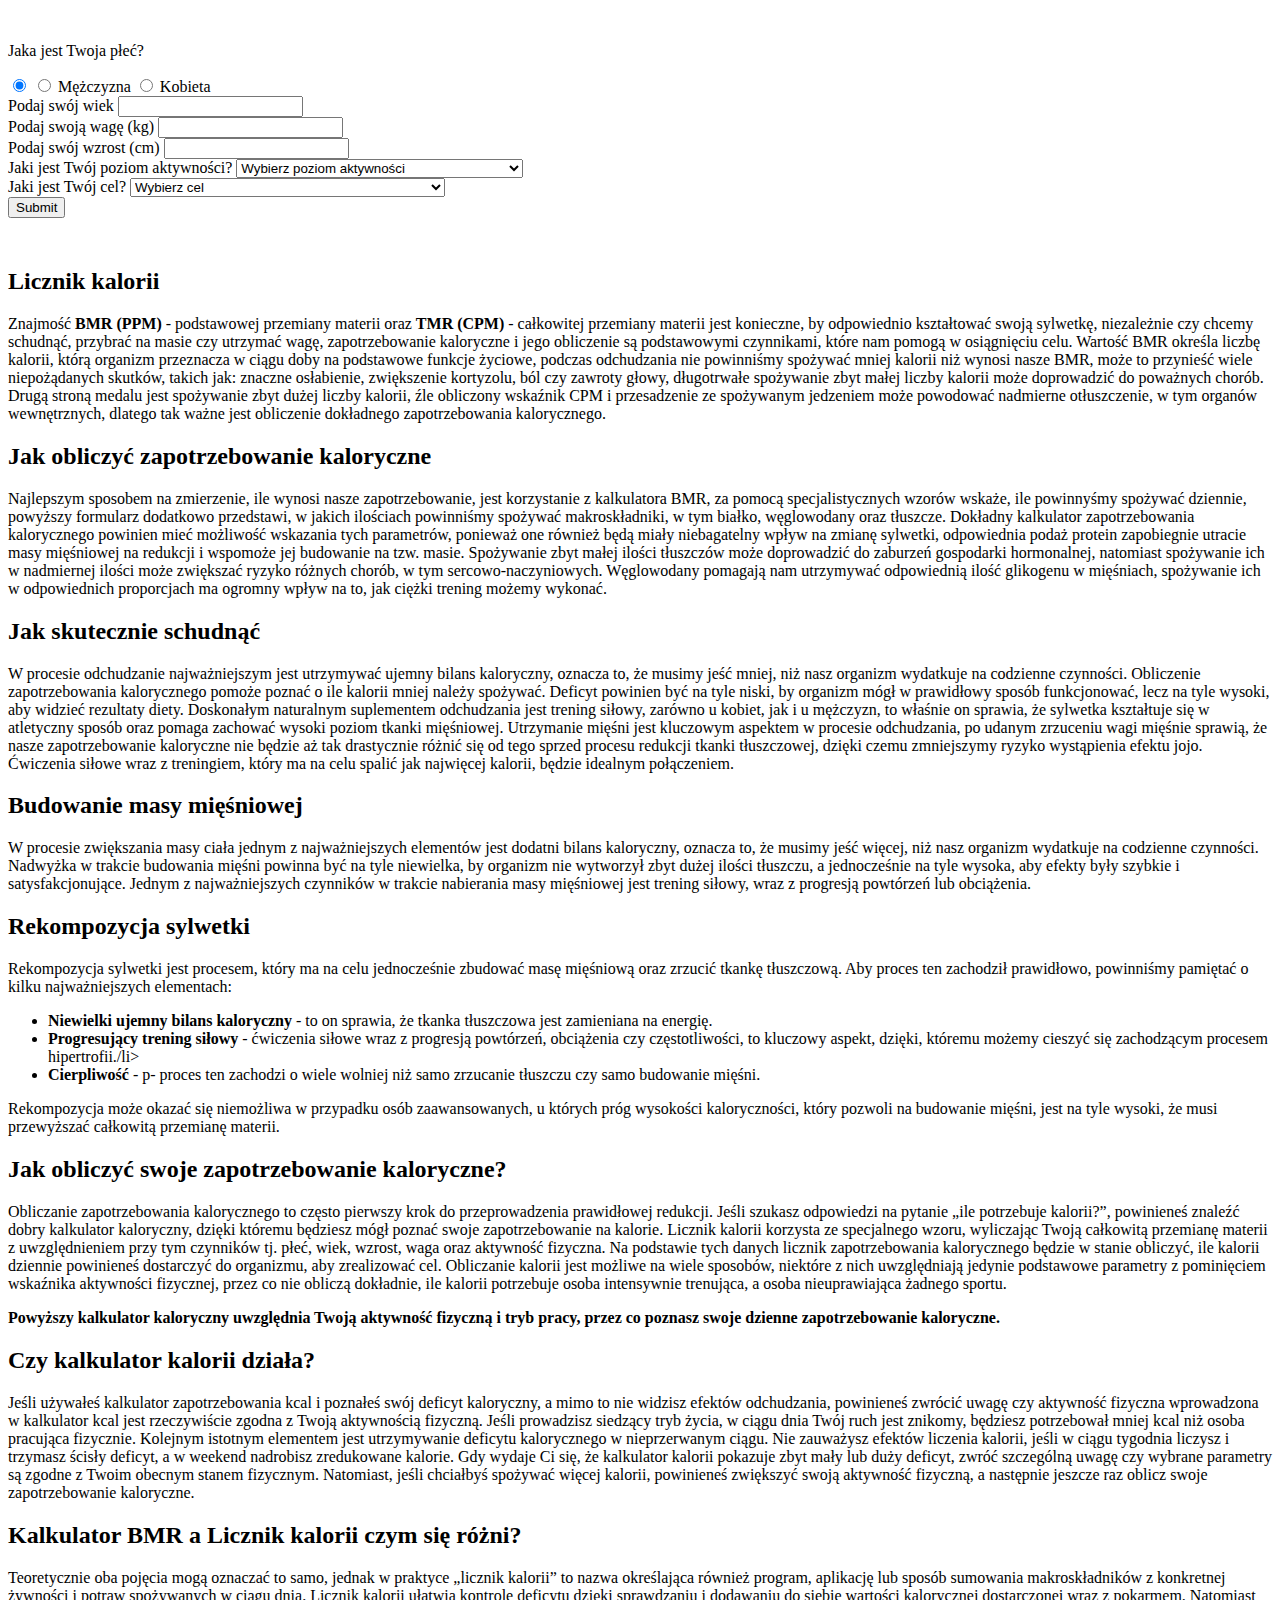
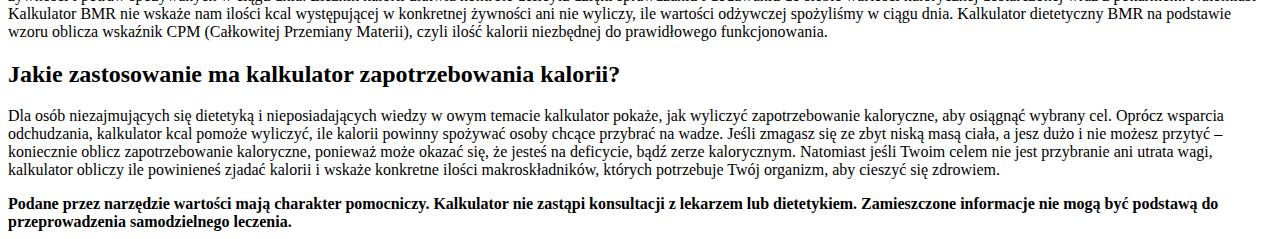
==== kalkulator kalorii/index.html @ b5839f9d "kkk" ====
<!DOCTYPE html>
<html lang="pl"><head><meta name='viewport' content='user-scalable=no, initial-scale = 1.0, maximum-scale = 1.0, width=device-width, viewport-fit=cover'/> <link rel="preload" crossorigin="anonymous" as="font" href="/gfx/standards/fontello.woff?v=2"><meta http-equiv="Content-Type" content="text/html; charset=utf-8"><meta http-equiv="X-UA-Compatible" content="IE=edge"><title>Kalkulator kalorii (kcal) - Licznik kalorii - Sprawdź jak obliczyć zapotrzebowanie kaloryczne  | Skl</title><meta name="description" content="Kalkulator kalorii - Wejdź i oblicz swoje dzienne zapotrzebowanie kaloryczne. Sprawdź ile jeść i jak zbilansować makroskładniki, aby osiągnąć swój cel."><link rel="shortcut icon" href="/gfx/pol/favicon.ico"><meta name="theme-color" content="#f04900"><meta name="msapplication-navbutton-color" content="#f04900"><meta name="apple-mobile-web-app-status-bar-style" content="#f04900"><link rel="preload stylesheet" as="style" href="/gfx/pol/style.css.gzip?r=1672543882"><script>var app_shop={urls:{prefix:'data="/gfx/'.replace('data="', '')+'pol/',graphql:'/graphql/v1/'},vars:{priceType:'gross',priceTypeVat:true,productDeliveryTimeAndAvailabilityWithBasket:false,geoipCountryCode:'PL',},txt:{priceTypeText:' brutto',},fn:{},fnrun:{},files:[],graphql:{}};const getCookieByName=(name)=>{const value=`; ${document.cookie}`;const parts = value.split(`; ${name}=`);if(parts.length === 2) return parts.pop().split(';').shift();return false;};if(getCookieByName('freeeshipping_clicked')){document.documentElement.classList.remove('--freeShipping');}if(getCookieByName('rabateCode_clicked')){document.documentElement.classList.remove('--rabateCode');}function hideClosedBars(){const closedBarsArray=JSON.parse(localStorage.getItem('closedBars'))||[];if(closedBarsArray.length){const styleElement=document.createElement('style');styleElement.textContent=`${closedBarsArray.map((el)=>`#${el}`).join(',')}{display:none !important;}`;document.head.appendChild(styleElement);}}hideClosedBars();</script><script src="/gfx/pol/shop.js.gzip?r=1672543882"></script><meta name="robots" content="INDEX,FOLLOW"><meta name="rating" content="general"><meta name="Author" content="Sport-Max.pl na bazie IdoSell (www.idosell.com/shop)."><link rel="stylesheet" type="text/css" href="/data/designs/639e2478906c43.05547888_107/gfx/pol/custom.css.gzip?r=1672593186">
<!-- Open Graph -->
<meta property="og:type" content="article"><meta property="og:url" content="https://sklep.sport-max.pl/Kalkulator-zapotrzebowania-kalorycznego-clinks-pol-750.html"><meta property="og:title" content="Kalkulator kalorii (kcal) - Licznik kalorii - Sprawdź jak obliczyć zapotrzebowanie kaloryczne  | Skl"><meta property="og:description" content="Kalkulator kalorii - Wejdź i oblicz swoje dzienne zapotrzebowanie kaloryczne. Sprawdź ile jeść i jak zbilansować makroskładniki, aby osiągnąć swój cel."><meta property="og:site_name" content="Sport-Max.pl"><meta property="og:locale" content="pl_PL"><script type="application/javascript" src="/ajax/js/webpush_subscription.js?v=1&r=4"></script><script type="application/javascript">WebPushHandler.publicKey = 'BF9/1scN3iWp6727cFOqbv1/MvisETdI+u6Jaa7moNl9ExK0HHdgjvmgHhuI/c5rPmKbmLWn+M1w8V0UeHfRa88=';WebPushHandler.version = '1';WebPushHandler.setPermissionValue();</script>
<!-- End Open Graph -->
<link rel="canonical" href="https://sklep.sport-max.pl/Kalkulator-zapotrzebowania-kalorycznego-clinks-pol-750.html" />

<link rel='alternate' hreflang='x-default' href='https://sklep.sport-max.pl' />                
                <!-- Global site tag (gtag.js) -->
                <script async src="https://www.googletagmanager.com/gtag/js?id=AW-810123757"></script>
                <script>
                    window.dataLayer = window.dataLayer || [];
                    function gtag(){dataLayer.push(arguments);}
                    gtag('js', new Date());
                    
                    gtag('config', 'AW-810123757');
gtag('config', 'G-K3J6VZWSXP');
gtag('config', 'UA-87762481-2', {"sample_rate":3});

                </script>
                <!-- Google Analytics (analytics.js) -->
<script>
    (function(i,s,o,g,r,a,m){i['GoogleAnalyticsObject']=r;i[r]=i[r]||function(){
    (i[r].q=i[r].q||[]).push(arguments)},i[r].l=1*new Date();a=s.createElement(o),
    m=s.getElementsByTagName(o)[0];a.async=1;a.src=g;m.parentNode.insertBefore(a,m)
    })(window,document,'script','https://www.google-analytics.com/analytics.js','ga');
</script><script>
ga('create', 'UA-84775024-1', 'sklep.sport-max.pl', '', {});
ga('require', 'ecommerce', 'ecommerce.js');
ga('require', 'displayfeatures');
ga('send', 'pageview');
ga('create', 'UA-87762481-2', 'sklep.sport-max.pl', 'iaiTracker', {"sampleRate":3});
ga('iaiTracker.require', 'ecommerce', 'ecommerce.js');
ga('iaiTracker.require', 'displayfeatures');
ga('iaiTracker.send', 'pageview');
</script>




<link rel="stylesheet" href="https://sport-max.pl/sport-max/html_css_js/css/kompendiumWiedzy.css">


</head><body>

<link rel="stylesheet" href="https://sklep.sport-max.pl/data/include/cms/script_lukasz/calc.css"/>
<div class='hook'>
&nbsp;
</div>
<div class="centerDiv">
<div>

    <div class='wrap-0'>
        <div class="calc-content">
            <form id='kalkulator' onsubmit="return false">
                <div class="calculator">

                    <p class='calculator-gender'>Jaka jest Twoja płeć?</p>
                    <div class="gender-form">
                        <input type="radio" id="dump" name="gender" checked value="noValue" />
                        <label for="female"></label>
                        <input type="radio" id="male" name="gender" class='regular-radio' value="male" />
                        <label class='gender-margin' for="male">Mężczyzna</label>
                        <input type="radio" class='regular-radio' id="female" name="gender" value="female" />
                        <label for="female">Kobieta</label>
                    </div>
                </div>
                <div class='kalkulator-grid'>
                    <div class='kalkulator-grid-flex'>
                        <label  class='text-label' for='age'>Podaj
                            swój
                            wiek</label>
                        <input type="number" id="age"
                            onkeypress="return event.charCode >= 48 && event.charCode <= 57" />
                    </div>
                    <div class='kalkulator-grid-flex'>
                        <label  class='text-label' for="weight">Podaj swoją wagę
                            (kg)</label>
                        <input type="number" id="weight"
                            onkeypress="return event.charCode >= 48 && event.charCode <= 57" />
                    </div>



                    <div class='kalkulator-grid-flex'>
                        <label  class='text-label' for='he'>Podaj swój wzrost (cm)</label>
                        <input type="number" id="he"
                            onkeypress="return event.charCode >= 48 && event.charCode <= 57" />
                    </div>


                </div>

                <div>
                    <label class='active-lvl' for="activeLvl">Jaki jest Twój poziom aktywności?

                    </label>

                    <select id="activeLvl">
                        <option style='display:none' disabled selected value="noValue">Wybierz poziom aktywności
                        </option>
                        <option value="1.2">Brak aktywności, praca siedząca</option>
                        <option value="1.35">Praca siedząca i 1-2 treningi w
                            tygodniu</option>
                        <option value="1.55">Praca siedząca i treningi 3-4 razy w
                            tygodniu</option>
                        <option value="1.55">Praca fizyczna i treningi 1-2 razy w
                            tygodniu</option>
                        <option value="1.75">Praca fizyczna i 3-4 treningi w
                            tygodniu</option>
                        <option value="2">Zawodowi sportowcy</option>
                    </select>
                </div>
                <div>
                    <label class='goal' for="goal">Jaki jest Twój cel?</label>

                    <select id="goal">
                        <option style='display:none' disabled selected value="noValue">Wybierz cel</option>
                        <option value="redo">Chcę schudnąć</option>
                        <option value="mass">Chcę nabrać masy</option>
                        <option value="stay">Chcę utrzymać wagę</option>
                        <option value="recompo">Rekompozycja (wzrost mięśni i spalanie tłuszczu)</option>
                    </select>
                </div>

                <div class='action--btns'>
                    <input id="sendInfo" type="submit" />
                </div>
        </div>
        </form> <!-- form -->
        <div style='margin-top: 50px;' class='calc-desc'>
            <h2>Licznik kalorii</h2>

            <p>Znajmość <b>BMR (PPM) </b>- podstawowej przemiany materii oraz <b>TMR (CPM) </b>- całkowitej przemiany materii jest konieczne, by odpowiednio kształtować swoją sylwetkę, niezależnie czy chcemy schudnąć, przybrać na masie czy utrzymać wagę, zapotrzebowanie kaloryczne i jego obliczenie są podstawowymi czynnikami, które nam pomogą w osiągnięciu celu. Wartość BMR określa liczbę kalorii, którą organizm przeznacza w ciągu doby na podstawowe funkcje życiowe, podczas odchudzania nie powinniśmy spożywać mniej kalorii niż wynosi nasze BMR, może to przynieść wiele niepożądanych skutków, takich jak: znaczne osłabienie, zwiększenie kortyzolu, ból czy zawroty głowy, długotrwałe spożywanie zbyt małej liczby kalorii może doprowadzić do poważnych chorób. Drugą stroną medalu jest spożywanie zbyt dużej liczby kalorii, źle obliczony wskaźnik CPM i przesadzenie ze spożywanym jedzeniem może powodować nadmierne otłuszczenie, w tym organów wewnętrznych, dlatego tak ważne jest obliczenie dokładnego zapotrzebowania kalorycznego.
</p>

            <h2>Jak obliczyć zapotrzebowanie kaloryczne</h2>

            <p>Najlepszym sposobem na zmierzenie, ile wynosi nasze zapotrzebowanie, jest korzystanie z kalkulatora BMR, za pomocą specjalistycznych wzorów wskaże, ile powinnyśmy spożywać dziennie, powyższy formularz dodatkowo przedstawi, w jakich ilościach powinniśmy spożywać makroskładniki, w tym białko, węglowodany oraz tłuszcze. Dokładny kalkulator zapotrzebowania kalorycznego powinien mieć możliwość wskazania tych parametrów, ponieważ one również będą miały niebagatelny wpływ na zmianę sylwetki, odpowiednia podaż protein zapobiegnie utracie masy mięśniowej na redukcji i wspomoże jej budowanie na tzw. masie. Spożywanie zbyt małej ilości tłuszczów może doprowadzić do zaburzeń gospodarki hormonalnej, natomiast spożywanie ich w nadmiernej ilości może zwiększać ryzyko różnych chorób, w tym sercowo-naczyniowych. Węglowodany pomagają nam utrzymywać odpowiednią ilość glikogenu w mięśniach, spożywanie ich w odpowiednich proporcjach ma ogromny wpływ na to, jak ciężki trening możemy wykonać.
</p>


            <h2>Jak skutecznie schudnąć</h2>

            <p>W procesie odchudzanie najważniejszym jest utrzymywać ujemny bilans kaloryczny, oznacza to, że musimy jeść mniej, niż nasz organizm wydatkuje na codzienne czynności. Obliczenie zapotrzebowania kalorycznego pomoże poznać o ile kalorii mniej należy spożywać. Deficyt powinien być na tyle niski, by organizm mógł w prawidłowy sposób funkcjonować, lecz na tyle wysoki, aby widzieć rezultaty diety. Doskonałym naturalnym suplementem odchudzania jest trening siłowy, zarówno u kobiet, jak i u mężczyzn, to właśnie on sprawia, że sylwetka kształtuje się w atletyczny sposób oraz pomaga zachować wysoki poziom tkanki mięśniowej. Utrzymanie mięśni jest kluczowym aspektem w procesie odchudzania, po udanym zrzuceniu wagi mięśnie sprawią, że nasze zapotrzebowanie kaloryczne nie będzie aż tak drastycznie różnić się od tego sprzed procesu redukcji tkanki tłuszczowej, dzięki czemu zmniejszymy ryzyko wystąpienia efektu jojo. Ćwiczenia siłowe wraz z treningiem, który ma na celu spalić jak najwięcej kalorii, będzie idealnym połączeniem.</p>
                
           
            <h2>Budowanie masy mięśniowej</h2>

            <p>W procesie zwiększania masy ciała jednym z najważniejszych elementów jest dodatni bilans kaloryczny, oznacza to, że musimy jeść więcej, niż nasz organizm wydatkuje na codzienne czynności. Nadwyżka w trakcie budowania mięśni powinna być na tyle niewielka, by organizm nie wytworzył zbyt dużej ilości tłuszczu, a jednocześnie na tyle wysoka, aby efekty były szybkie i satysfakcjonujące. Jednym z najważniejszych czynników w trakcie nabierania masy mięśniowej jest trening siłowy, wraz z progresją powtórzeń lub obciążenia.</p>
            

            <h2>Rekompozycja sylwetki</h2>

            <p>Rekompozycja sylwetki jest procesem, który ma na celu jednocześnie zbudować masę mięśniową oraz zrzucić tkankę tłuszczową. Aby proces ten zachodził prawidłowo, powinniśmy pamiętać o kilku najważniejszych elementach:</p>

            <ul>
                <li><strong>Niewielki ujemny bilans kaloryczny</strong> - to on sprawia, że tkanka tłuszczowa jest zamieniana na energię.</li>
                <li><strong>Progresujący trening siłowy</strong> - ćwiczenia siłowe wraz z progresją powtórzeń, obciążenia czy częstotliwości, to kluczowy aspekt, dzięki, któremu możemy cieszyć się zachodzącym procesem hipertrofii./li>
                <li><strong>Cierpliwość</strong> - p- proces ten zachodzi o wiele wolniej niż samo zrzucanie tłuszczu czy samo budowanie mięśni.
</li>
            </ul>

            <p>Rekompozycja może okazać się niemożliwa w przypadku osób zaawansowanych, u których próg wysokości kaloryczności, który pozwoli na budowanie mięśni, jest na tyle wysoki, że musi przewyższać całkowitą przemianę materii.</p>

<h2>Jak obliczyć swoje zapotrzebowanie kaloryczne?
</h2>
<p>Obliczanie zapotrzebowania kalorycznego to często pierwszy krok do przeprowadzenia prawidłowej redukcji. Jeśli szukasz odpowiedzi na pytanie „ile potrzebuje kalorii?”, powinieneś znaleźć dobry kalkulator kaloryczny, dzięki któremu będziesz mógł poznać swoje zapotrzebowanie na kalorie. Licznik kalorii korzysta ze specjalnego wzoru, wyliczając Twoją całkowitą przemianę materii z uwzględnieniem przy tym czynników tj. płeć, wiek, wzrost, waga oraz aktywność fizyczna. Na podstawie tych danych licznik zapotrzebowania kalorycznego będzie w stanie obliczyć, ile kalorii dziennie powinieneś dostarczyć do organizmu, aby zrealizować cel. Obliczanie kalorii jest możliwe na wiele sposobów, niektóre z nich uwzględniają jedynie podstawowe parametry z pominięciem wskaźnika aktywności fizycznej, przez co nie obliczą dokładnie, ile kalorii potrzebuje osoba intensywnie trenująca, a osoba nieuprawiająca żadnego sportu.
</p>
<strong>Powyższy kalkulator kaloryczny uwzględnia Twoją aktywność fizyczną i tryb pracy, przez co poznasz swoje dzienne zapotrzebowanie kaloryczne.

</strong>

<h2>Czy kalkulator kalorii działa?</h2>
<p>Jeśli używałeś kalkulator zapotrzebowania kcal i poznałeś swój deficyt kaloryczny, a mimo to nie widzisz efektów odchudzania, powinieneś zwrócić uwagę czy aktywność fizyczna wprowadzona w kalkulator kcal jest rzeczywiście zgodna z Twoją aktywnością fizyczną. Jeśli prowadzisz siedzący tryb życia, w ciągu dnia Twój ruch jest znikomy, będziesz potrzebował mniej kcal niż osoba pracująca fizycznie. Kolejnym istotnym elementem jest utrzymywanie deficytu kalorycznego w nieprzerwanym ciągu. Nie zauważysz efektów liczenia kalorii, jeśli w ciągu tygodnia liczysz i trzymasz ścisły deficyt, a w weekend nadrobisz zredukowane kalorie. Gdy wydaje Ci się, że kalkulator kalorii pokazuje zbyt mały lub duży deficyt, zwróć szczególną uwagę czy wybrane parametry są zgodne z Twoim obecnym stanem fizycznym. Natomiast, jeśli chciałbyś spożywać więcej kalorii, powinieneś zwiększyć swoją aktywność fizyczną, a następnie jeszcze raz oblicz swoje zapotrzebowanie kaloryczne.
</p>
<h2>Kalkulator BMR a Licznik kalorii czym się różni?</h2>
<p>Teoretycznie oba pojęcia mogą oznaczać to samo, jednak w praktyce „licznik kalorii” to nazwa określająca również program, aplikację lub sposób sumowania makroskładników z konkretnej żywności i potraw spożywanych w ciągu dnia. Licznik kalorii ułatwia kontrole deficytu dzięki sprawdzaniu i dodawaniu do siebie wartości kalorycznej dostarczonej wraz z pokarmem. Natomiast Kalkulator BMR nie wskaże nam ilości kcal występującej w konkretnej żywności ani nie wyliczy, ile wartości odżywczej spożyliśmy w ciągu dnia. Kalkulator dietetyczny BMR na podstawie wzoru oblicza wskaźnik CPM (Całkowitej Przemiany Materii), czyli ilość kalorii niezbędnej do prawidłowego funkcjonowania.
</p>
<h2>Jakie zastosowanie ma kalkulator zapotrzebowania kalorii?</h2>
<p>Dla osób niezajmujących się dietetyką i nieposiadających wiedzy w owym temacie kalkulator pokaże, jak wyliczyć zapotrzebowanie kaloryczne, aby osiągnąć wybrany cel. Oprócz wsparcia odchudzania, kalkulator kcal pomoże wyliczyć, ile kalorii powinny spożywać osoby chcące przybrać na wadze. Jeśli zmagasz się ze zbyt niską masą ciała, a jesz dużo i nie możesz przytyć – koniecznie oblicz zapotrzebowanie kaloryczne, ponieważ może okazać się, że jesteś na deficycie, bądź zerze kalorycznym. Natomiast jeśli Twoim celem nie jest przybranie ani utrata wagi, kalkulator obliczy ile powinieneś zjadać kalorii i wskaże konkretne ilości makroskładników, których potrzebuje Twój organizm, aby cieszyć się zdrowiem.</p>
<strong>Podane przez narzędzie wartości mają charakter pomocniczy. Kalkulator nie zastąpi konsultacji z lekarzem lub dietetykiem. Zamieszczone informacje nie mogą być podstawą do przeprowadzenia samodzielnego leczenia.</strong>
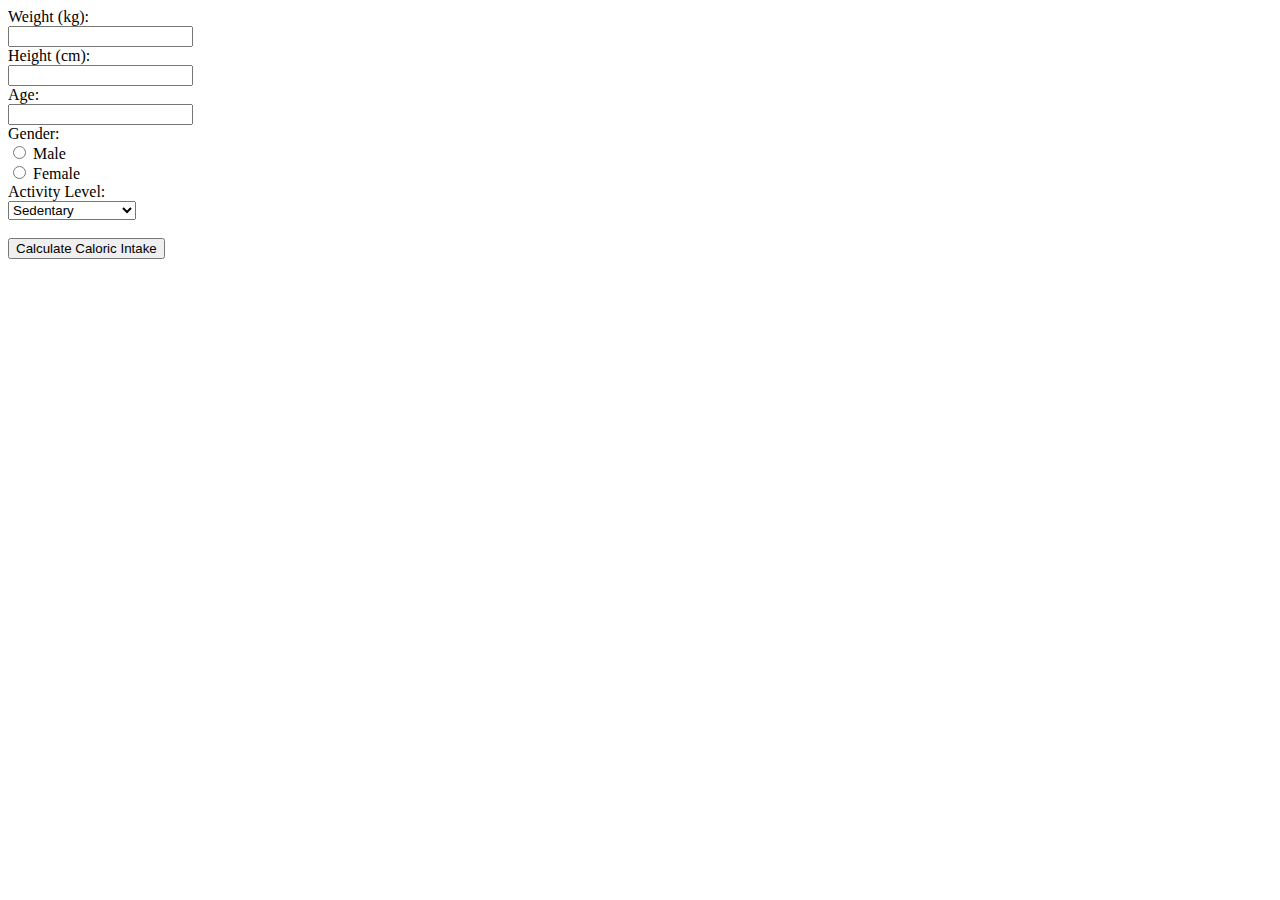
==== commit a227ec11: "zwraca" ====
--- a/kalkulator kalorii/index.html
+++ b/kalkulator kalorii/index.html
@@ -1,182 +1,35 @@
 <!DOCTYPE html>
-<html lang="pl"><head><meta name='viewport' content='user-scalable=no, initial-scale = 1.0, maximum-scale = 1.0, width=device-width, viewport-fit=cover'/> <link rel="preload" crossorigin="anonymous" as="font" href="/gfx/standards/fontello.woff?v=2"><meta http-equiv="Content-Type" content="text/html; charset=utf-8"><meta http-equiv="X-UA-Compatible" content="IE=edge"><title>Kalkulator kalorii (kcal) - Licznik kalorii - Sprawdź jak obliczyć zapotrzebowanie kaloryczne  | Skl</title><meta name="description" content="Kalkulator kalorii - Wejdź i oblicz swoje dzienne zapotrzebowanie kaloryczne. Sprawdź ile jeść i jak zbilansować makroskładniki, aby osiągnąć swój cel."><link rel="shortcut icon" href="/gfx/pol/favicon.ico"><meta name="theme-color" content="#f04900"><meta name="msapplication-navbutton-color" content="#f04900"><meta name="apple-mobile-web-app-status-bar-style" content="#f04900"><link rel="preload stylesheet" as="style" href="/gfx/pol/style.css.gzip?r=1672543882"><script>var app_shop={urls:{prefix:'data="/gfx/'.replace('data="', '')+'pol/',graphql:'/graphql/v1/'},vars:{priceType:'gross',priceTypeVat:true,productDeliveryTimeAndAvailabilityWithBasket:false,geoipCountryCode:'PL',},txt:{priceTypeText:' brutto',},fn:{},fnrun:{},files:[],graphql:{}};const getCookieByName=(name)=>{const value=`; ${document.cookie}`;const parts = value.split(`; ${name}=`);if(parts.length === 2) return parts.pop().split(';').shift();return false;};if(getCookieByName('freeeshipping_clicked')){document.documentElement.classList.remove('--freeShipping');}if(getCookieByName('rabateCode_clicked')){document.documentElement.classList.remove('--rabateCode');}function hideClosedBars(){const closedBarsArray=JSON.parse(localStorage.getItem('closedBars'))||[];if(closedBarsArray.length){const styleElement=document.createElement('style');styleElement.textContent=`${closedBarsArray.map((el)=>`#${el}`).join(',')}{display:none !important;}`;document.head.appendChild(styleElement);}}hideClosedBars();</script><script src="/gfx/pol/shop.js.gzip?r=1672543882"></script><meta name="robots" content="INDEX,FOLLOW"><meta name="rating" content="general"><meta name="Author" content="Sport-Max.pl na bazie IdoSell (www.idosell.com/shop)."><link rel="stylesheet" type="text/css" href="/data/designs/639e2478906c43.05547888_107/gfx/pol/custom.css.gzip?r=1672593186">
-<!-- Open Graph -->
-<meta property="og:type" content="article"><meta property="og:url" content="https://sklep.sport-max.pl/Kalkulator-zapotrzebowania-kalorycznego-clinks-pol-750.html"><meta property="og:title" content="Kalkulator kalorii (kcal) - Licznik kalorii - Sprawdź jak obliczyć zapotrzebowanie kaloryczne  | Skl"><meta property="og:description" content="Kalkulator kalorii - Wejdź i oblicz swoje dzienne zapotrzebowanie kaloryczne. Sprawdź ile jeść i jak zbilansować makroskładniki, aby osiągnąć swój cel."><meta property="og:site_name" content="Sport-Max.pl"><meta property="og:locale" content="pl_PL"><script type="application/javascript" src="/ajax/js/webpush_subscription.js?v=1&r=4"></script><script type="application/javascript">WebPushHandler.publicKey = 'BF9/1scN3iWp6727cFOqbv1/MvisETdI+u6Jaa7moNl9ExK0HHdgjvmgHhuI/c5rPmKbmLWn+M1w8V0UeHfRa88=';WebPushHandler.version = '1';WebPushHandler.setPermissionValue();</script>
-<!-- End Open Graph -->
-<link rel="canonical" href="https://sklep.sport-max.pl/Kalkulator-zapotrzebowania-kalorycznego-clinks-pol-750.html" />
-
-<link rel='alternate' hreflang='x-default' href='https://sklep.sport-max.pl' />                
-                <!-- Global site tag (gtag.js) -->
-                <script async src="https://www.googletagmanager.com/gtag/js?id=AW-810123757"></script>
-                <script>
-                    window.dataLayer = window.dataLayer || [];
-                    function gtag(){dataLayer.push(arguments);}
-                    gtag('js', new Date());
-                    
-                    gtag('config', 'AW-810123757');
-gtag('config', 'G-K3J6VZWSXP');
-gtag('config', 'UA-87762481-2', {"sample_rate":3});
-
-                </script>
-                <!-- Google Analytics (analytics.js) -->
-<script>
-    (function(i,s,o,g,r,a,m){i['GoogleAnalyticsObject']=r;i[r]=i[r]||function(){
-    (i[r].q=i[r].q||[]).push(arguments)},i[r].l=1*new Date();a=s.createElement(o),
-    m=s.getElementsByTagName(o)[0];a.async=1;a.src=g;m.parentNode.insertBefore(a,m)
-    })(window,document,'script','https://www.google-analytics.com/analytics.js','ga');
-</script><script>
-ga('create', 'UA-84775024-1', 'sklep.sport-max.pl', '', {});
-ga('require', 'ecommerce', 'ecommerce.js');
-ga('require', 'displayfeatures');
-ga('send', 'pageview');
-ga('create', 'UA-87762481-2', 'sklep.sport-max.pl', 'iaiTracker', {"sampleRate":3});
-ga('iaiTracker.require', 'ecommerce', 'ecommerce.js');
-ga('iaiTracker.require', 'displayfeatures');
-ga('iaiTracker.send', 'pageview');
-</script>
-
-
-
-
-<link rel="stylesheet" href="https://sport-max.pl/sport-max/html_css_js/css/kompendiumWiedzy.css">
-
-
-</head><body>
-
-<link rel="stylesheet" href="https://sklep.sport-max.pl/data/include/cms/script_lukasz/calc.css"/>
-<div class='hook'>
-&nbsp;
-</div>
-<div class="centerDiv">
-<div>
-
-    <div class='wrap-0'>
-        <div class="calc-content">
-            <form id='kalkulator' onsubmit="return false">
-                <div class="calculator">
-
-                    <p class='calculator-gender'>Jaka jest Twoja płeć?</p>
-                    <div class="gender-form">
-                        <input type="radio" id="dump" name="gender" checked value="noValue" />
-                        <label for="female"></label>
-                        <input type="radio" id="male" name="gender" class='regular-radio' value="male" />
-                        <label class='gender-margin' for="male">Mężczyzna</label>
-                        <input type="radio" class='regular-radio' id="female" name="gender" value="female" />
-                        <label for="female">Kobieta</label>
-                    </div>
-                </div>
-                <div class='kalkulator-grid'>
-                    <div class='kalkulator-grid-flex'>
-                        <label  class='text-label' for='age'>Podaj
-                            swój
-                            wiek</label>
-                        <input type="number" id="age"
-                            onkeypress="return event.charCode >= 48 && event.charCode <= 57" />
-                    </div>
-                    <div class='kalkulator-grid-flex'>
-                        <label  class='text-label' for="weight">Podaj swoją wagę
-                            (kg)</label>
-                        <input type="number" id="weight"
-                            onkeypress="return event.charCode >= 48 && event.charCode <= 57" />
-                    </div>
-
-
-
-                    <div class='kalkulator-grid-flex'>
-                        <label  class='text-label' for='he'>Podaj swój wzrost (cm)</label>
-                        <input type="number" id="he"
-                            onkeypress="return event.charCode >= 48 && event.charCode <= 57" />
-                    </div>
-
-
-                </div>
-
-                <div>
-                    <label class='active-lvl' for="activeLvl">Jaki jest Twój poziom aktywności?
-
-                    </label>
-
-                    <select id="activeLvl">
-                        <option style='display:none' disabled selected value="noValue">Wybierz poziom aktywności
-                        </option>
-                        <option value="1.2">Brak aktywności, praca siedząca</option>
-                        <option value="1.35">Praca siedząca i 1-2 treningi w
-                            tygodniu</option>
-                        <option value="1.55">Praca siedząca i treningi 3-4 razy w
-                            tygodniu</option>
-                        <option value="1.55">Praca fizyczna i treningi 1-2 razy w
-                            tygodniu</option>
-                        <option value="1.75">Praca fizyczna i 3-4 treningi w
-                            tygodniu</option>
-                        <option value="2">Zawodowi sportowcy</option>
-                    </select>
-                </div>
-                <div>
-                    <label class='goal' for="goal">Jaki jest Twój cel?</label>
-
-                    <select id="goal">
-                        <option style='display:none' disabled selected value="noValue">Wybierz cel</option>
-                        <option value="redo">Chcę schudnąć</option>
-                        <option value="mass">Chcę nabrać masy</option>
-                        <option value="stay">Chcę utrzymać wagę</option>
-                        <option value="recompo">Rekompozycja (wzrost mięśni i spalanie tłuszczu)</option>
-                    </select>
-                </div>
-
-                <div class='action--btns'>
-                    <input id="sendInfo" type="submit" />
-                </div>
-        </div>
-        </form> <!-- form -->
-        <div style='margin-top: 50px;' class='calc-desc'>
-            <h2>Licznik kalorii</h2>
-
-            <p>Znajmość <b>BMR (PPM) </b>- podstawowej przemiany materii oraz <b>TMR (CPM) </b>- całkowitej przemiany materii jest konieczne, by odpowiednio kształtować swoją sylwetkę, niezależnie czy chcemy schudnąć, przybrać na masie czy utrzymać wagę, zapotrzebowanie kaloryczne i jego obliczenie są podstawowymi czynnikami, które nam pomogą w osiągnięciu celu. Wartość BMR określa liczbę kalorii, którą organizm przeznacza w ciągu doby na podstawowe funkcje życiowe, podczas odchudzania nie powinniśmy spożywać mniej kalorii niż wynosi nasze BMR, może to przynieść wiele niepożądanych skutków, takich jak: znaczne osłabienie, zwiększenie kortyzolu, ból czy zawroty głowy, długotrwałe spożywanie zbyt małej liczby kalorii może doprowadzić do poważnych chorób. Drugą stroną medalu jest spożywanie zbyt dużej liczby kalorii, źle obliczony wskaźnik CPM i przesadzenie ze spożywanym jedzeniem może powodować nadmierne otłuszczenie, w tym organów wewnętrznych, dlatego tak ważne jest obliczenie dokładnego zapotrzebowania kalorycznego.
-</p>
-
-            <h2>Jak obliczyć zapotrzebowanie kaloryczne</h2>
-
-            <p>Najlepszym sposobem na zmierzenie, ile wynosi nasze zapotrzebowanie, jest korzystanie z kalkulatora BMR, za pomocą specjalistycznych wzorów wskaże, ile powinnyśmy spożywać dziennie, powyższy formularz dodatkowo przedstawi, w jakich ilościach powinniśmy spożywać makroskładniki, w tym białko, węglowodany oraz tłuszcze. Dokładny kalkulator zapotrzebowania kalorycznego powinien mieć możliwość wskazania tych parametrów, ponieważ one również będą miały niebagatelny wpływ na zmianę sylwetki, odpowiednia podaż protein zapobiegnie utracie masy mięśniowej na redukcji i wspomoże jej budowanie na tzw. masie. Spożywanie zbyt małej ilości tłuszczów może doprowadzić do zaburzeń gospodarki hormonalnej, natomiast spożywanie ich w nadmiernej ilości może zwiększać ryzyko różnych chorób, w tym sercowo-naczyniowych. Węglowodany pomagają nam utrzymywać odpowiednią ilość glikogenu w mięśniach, spożywanie ich w odpowiednich proporcjach ma ogromny wpływ na to, jak ciężki trening możemy wykonać.
-</p>
-
-
-            <h2>Jak skutecznie schudnąć</h2>
-
-            <p>W procesie odchudzanie najważniejszym jest utrzymywać ujemny bilans kaloryczny, oznacza to, że musimy jeść mniej, niż nasz organizm wydatkuje na codzienne czynności. Obliczenie zapotrzebowania kalorycznego pomoże poznać o ile kalorii mniej należy spożywać. Deficyt powinien być na tyle niski, by organizm mógł w prawidłowy sposób funkcjonować, lecz na tyle wysoki, aby widzieć rezultaty diety. Doskonałym naturalnym suplementem odchudzania jest trening siłowy, zarówno u kobiet, jak i u mężczyzn, to właśnie on sprawia, że sylwetka kształtuje się w atletyczny sposób oraz pomaga zachować wysoki poziom tkanki mięśniowej. Utrzymanie mięśni jest kluczowym aspektem w procesie odchudzania, po udanym zrzuceniu wagi mięśnie sprawią, że nasze zapotrzebowanie kaloryczne nie będzie aż tak drastycznie różnić się od tego sprzed procesu redukcji tkanki tłuszczowej, dzięki czemu zmniejszymy ryzyko wystąpienia efektu jojo. Ćwiczenia siłowe wraz z treningiem, który ma na celu spalić jak najwięcej kalorii, będzie idealnym połączeniem.</p>
-                
-           
-            <h2>Budowanie masy mięśniowej</h2>
-
-            <p>W procesie zwiększania masy ciała jednym z najważniejszych elementów jest dodatni bilans kaloryczny, oznacza to, że musimy jeść więcej, niż nasz organizm wydatkuje na codzienne czynności. Nadwyżka w trakcie budowania mięśni powinna być na tyle niewielka, by organizm nie wytworzył zbyt dużej ilości tłuszczu, a jednocześnie na tyle wysoka, aby efekty były szybkie i satysfakcjonujące. Jednym z najważniejszych czynników w trakcie nabierania masy mięśniowej jest trening siłowy, wraz z progresją powtórzeń lub obciążenia.</p>
-            
-
-            <h2>Rekompozycja sylwetki</h2>
-
-            <p>Rekompozycja sylwetki jest procesem, który ma na celu jednocześnie zbudować masę mięśniową oraz zrzucić tkankę tłuszczową. Aby proces ten zachodził prawidłowo, powinniśmy pamiętać o kilku najważniejszych elementach:</p>
-
-            <ul>
-                <li><strong>Niewielki ujemny bilans kaloryczny</strong> - to on sprawia, że tkanka tłuszczowa jest zamieniana na energię.</li>
-                <li><strong>Progresujący trening siłowy</strong> - ćwiczenia siłowe wraz z progresją powtórzeń, obciążenia czy częstotliwości, to kluczowy aspekt, dzięki, któremu możemy cieszyć się zachodzącym procesem hipertrofii./li>
-                <li><strong>Cierpliwość</strong> - p- proces ten zachodzi o wiele wolniej niż samo zrzucanie tłuszczu czy samo budowanie mięśni.
-</li>
-            </ul>
-
-            <p>Rekompozycja może okazać się niemożliwa w przypadku osób zaawansowanych, u których próg wysokości kaloryczności, który pozwoli na budowanie mięśni, jest na tyle wysoki, że musi przewyższać całkowitą przemianę materii.</p>
-
-<h2>Jak obliczyć swoje zapotrzebowanie kaloryczne?
-</h2>
-<p>Obliczanie zapotrzebowania kalorycznego to często pierwszy krok do przeprowadzenia prawidłowej redukcji. Jeśli szukasz odpowiedzi na pytanie „ile potrzebuje kalorii?”, powinieneś znaleźć dobry kalkulator kaloryczny, dzięki któremu będziesz mógł poznać swoje zapotrzebowanie na kalorie. Licznik kalorii korzysta ze specjalnego wzoru, wyliczając Twoją całkowitą przemianę materii z uwzględnieniem przy tym czynników tj. płeć, wiek, wzrost, waga oraz aktywność fizyczna. Na podstawie tych danych licznik zapotrzebowania kalorycznego będzie w stanie obliczyć, ile kalorii dziennie powinieneś dostarczyć do organizmu, aby zrealizować cel. Obliczanie kalorii jest możliwe na wiele sposobów, niektóre z nich uwzględniają jedynie podstawowe parametry z pominięciem wskaźnika aktywności fizycznej, przez co nie obliczą dokładnie, ile kalorii potrzebuje osoba intensywnie trenująca, a osoba nieuprawiająca żadnego sportu.
-</p>
-<strong>Powyższy kalkulator kaloryczny uwzględnia Twoją aktywność fizyczną i tryb pracy, przez co poznasz swoje dzienne zapotrzebowanie kaloryczne.
-
-</strong>
-
-<h2>Czy kalkulator kalorii działa?</h2>
-<p>Jeśli używałeś kalkulator zapotrzebowania kcal i poznałeś swój deficyt kaloryczny, a mimo to nie widzisz efektów odchudzania, powinieneś zwrócić uwagę czy aktywność fizyczna wprowadzona w kalkulator kcal jest rzeczywiście zgodna z Twoją aktywnością fizyczną. Jeśli prowadzisz siedzący tryb życia, w ciągu dnia Twój ruch jest znikomy, będziesz potrzebował mniej kcal niż osoba pracująca fizycznie. Kolejnym istotnym elementem jest utrzymywanie deficytu kalorycznego w nieprzerwanym ciągu. Nie zauważysz efektów liczenia kalorii, jeśli w ciągu tygodnia liczysz i trzymasz ścisły deficyt, a w weekend nadrobisz zredukowane kalorie. Gdy wydaje Ci się, że kalkulator kalorii pokazuje zbyt mały lub duży deficyt, zwróć szczególną uwagę czy wybrane parametry są zgodne z Twoim obecnym stanem fizycznym. Natomiast, jeśli chciałbyś spożywać więcej kalorii, powinieneś zwiększyć swoją aktywność fizyczną, a następnie jeszcze raz oblicz swoje zapotrzebowanie kaloryczne.
-</p>
-<h2>Kalkulator BMR a Licznik kalorii czym się różni?</h2>
-<p>Teoretycznie oba pojęcia mogą oznaczać to samo, jednak w praktyce „licznik kalorii” to nazwa określająca również program, aplikację lub sposób sumowania makroskładników z konkretnej żywności i potraw spożywanych w ciągu dnia. Licznik kalorii ułatwia kontrole deficytu dzięki sprawdzaniu i dodawaniu do siebie wartości kalorycznej dostarczonej wraz z pokarmem. Natomiast Kalkulator BMR nie wskaże nam ilości kcal występującej w konkretnej żywności ani nie wyliczy, ile wartości odżywczej spożyliśmy w ciągu dnia. Kalkulator dietetyczny BMR na podstawie wzoru oblicza wskaźnik CPM (Całkowitej Przemiany Materii), czyli ilość kalorii niezbędnej do prawidłowego funkcjonowania.
-</p>
-<h2>Jakie zastosowanie ma kalkulator zapotrzebowania kalorii?</h2>
-<p>Dla osób niezajmujących się dietetyką i nieposiadających wiedzy w owym temacie kalkulator pokaże, jak wyliczyć zapotrzebowanie kaloryczne, aby osiągnąć wybrany cel. Oprócz wsparcia odchudzania, kalkulator kcal pomoże wyliczyć, ile kalorii powinny spożywać osoby chcące przybrać na wadze. Jeśli zmagasz się ze zbyt niską masą ciała, a jesz dużo i nie możesz przytyć – koniecznie oblicz zapotrzebowanie kaloryczne, ponieważ może okazać się, że jesteś na deficycie, bądź zerze kalorycznym. Natomiast jeśli Twoim celem nie jest przybranie ani utrata wagi, kalkulator obliczy ile powinieneś zjadać kalorii i wskaże konkretne ilości makroskładników, których potrzebuje Twój organizm, aby cieszyć się zdrowiem.</p>
-<strong>Podane przez narzędzie wartości mają charakter pomocniczy. Kalkulator nie zastąpi konsultacji z lekarzem lub dietetykiem. Zamieszczone informacje nie mogą być podstawą do przeprowadzenia samodzielnego leczenia.</strong>
+<html>
+  <head>
+    <title>Caloric Intake Calculator</title>
+    <link rel="Stylesheet" type="text/css" href="style.css">
+  </head>
+  <body>
+    <form>
+      <label for="weight">Weight (kg):</label><br>
+      <input type="text" id="weight"><br>
+      <label for="height">Height (cm):</label><br>
+      <input type="text" id="height"><br>
+      <label for="age">Age:</label><br>
+      <input type="text" id="age"><br>
+      <label for="gender">Gender:</label><br>
+      <input type="radio" id="male" name="gender" value="male">
+      <label for="male">Male</label><br>
+      <input type="radio" id="female" name="gender" value="female">
+      <label for="female">Female</label><br>
+      <label for="activity-level">Activity Level:</label><br>
+      <select id="activity-level">
+        <option value="sedentary">Sedentary</option>
+        <option value="lightly active">Lightly Active</option>
+        <option value="moderately active">Moderately Active</option>
+        <option value="very active">Very Active</option>
+        <option value="extra active">Extra Active</option>
+      </select>
+      <br><br>
+      <button type="button" id="button">Calculate Caloric Intake</button>
+    </form> 
+    <br>
+    <div id="result"></div>
+    <script type="text/javascript" src="script.js"></script>
+      </body>
+      </html>
--- a/kalkulator kalorii/style.css
+++ b/kalkulator kalorii/style.css
@@ -0,0 +1,3 @@
+#result {
+    color: red;
+}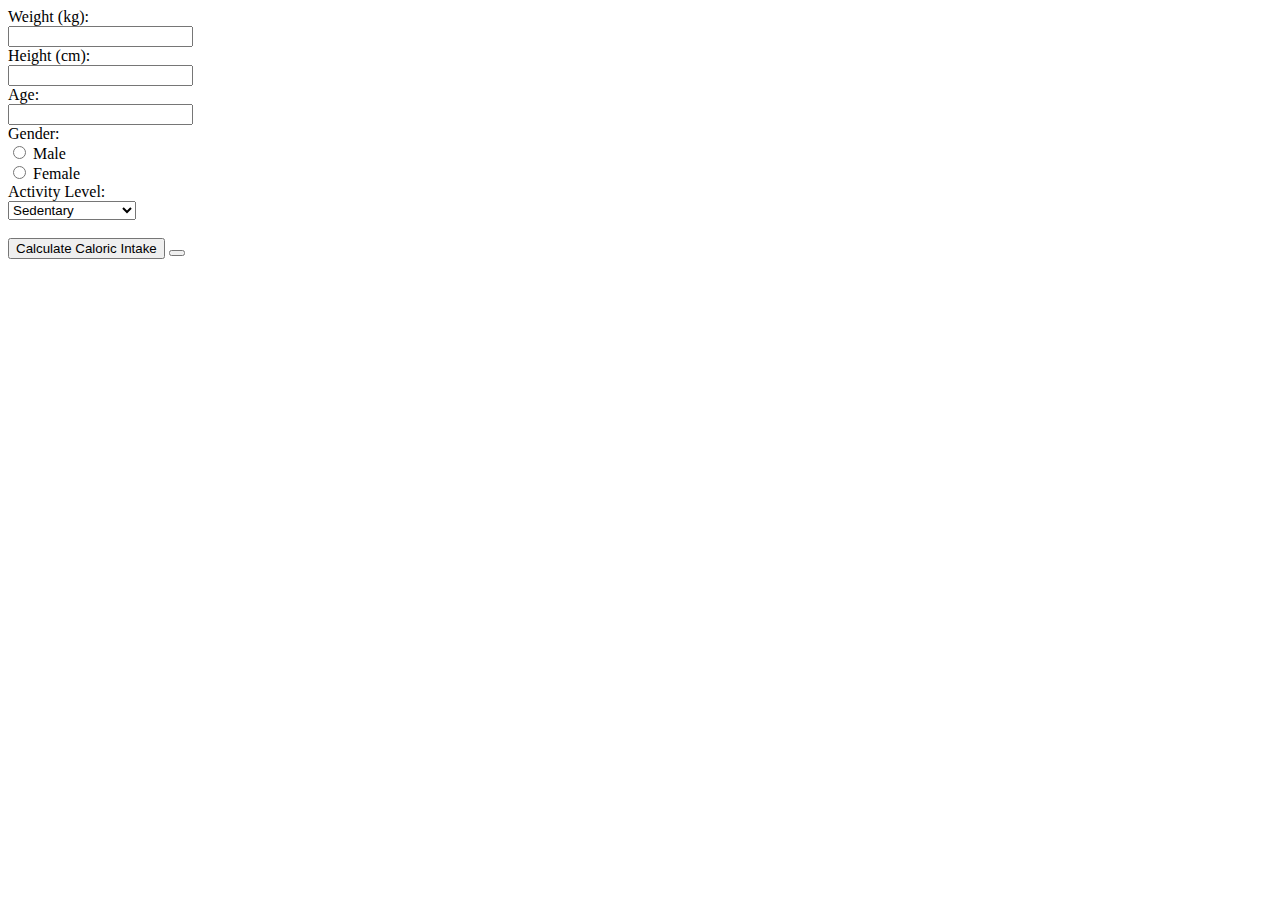
==== commit 9a45d695: "działa jako tako" ====
--- a/kalkulator kalorii/index.html
+++ b/kalkulator kalorii/index.html
@@ -5,7 +5,7 @@
     <link rel="Stylesheet" type="text/css" href="style.css">
   </head>
   <body>
-    <form>
+    <form id="form">
       <label for="weight">Weight (kg):</label><br>
       <input type="text" id="weight"><br>
       <label for="height">Height (cm):</label><br>
@@ -27,6 +27,7 @@
       </select>
       <br><br>
       <button type="button" id="button">Calculate Caloric Intake</button>
+      <button id="reset"></button>
     </form> 
     <br>
     <div id="result"></div>
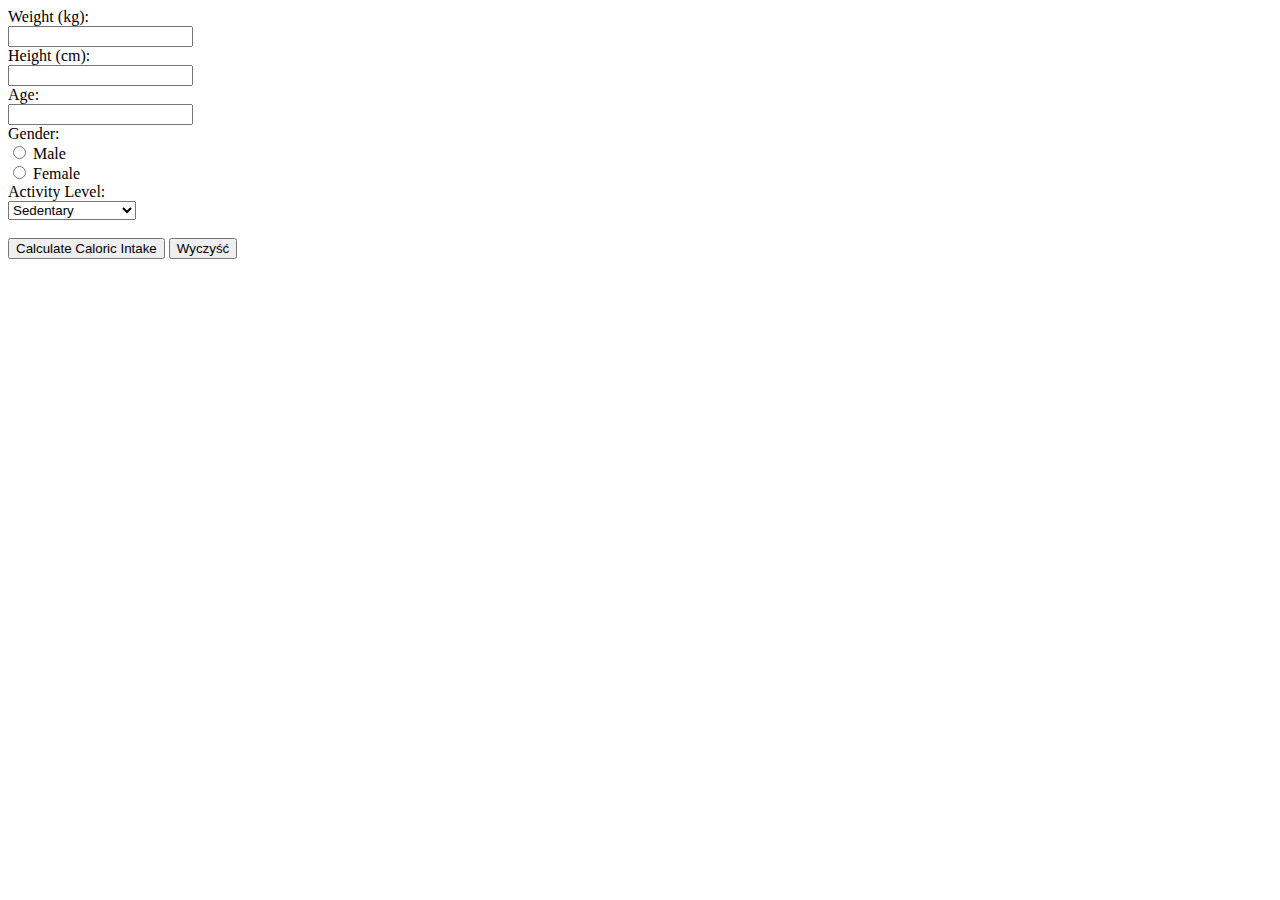
==== commit 60db867c: "dziala kolejne" ====
--- a/kalkulator kalorii/index.html
+++ b/kalkulator kalorii/index.html
@@ -27,7 +27,7 @@
       </select>
       <br><br>
       <button type="button" id="button">Calculate Caloric Intake</button>
-      <button id="reset"></button>
+      <button id="reset">Wyczyść</button>
     </form> 
     <br>
     <div id="result"></div>
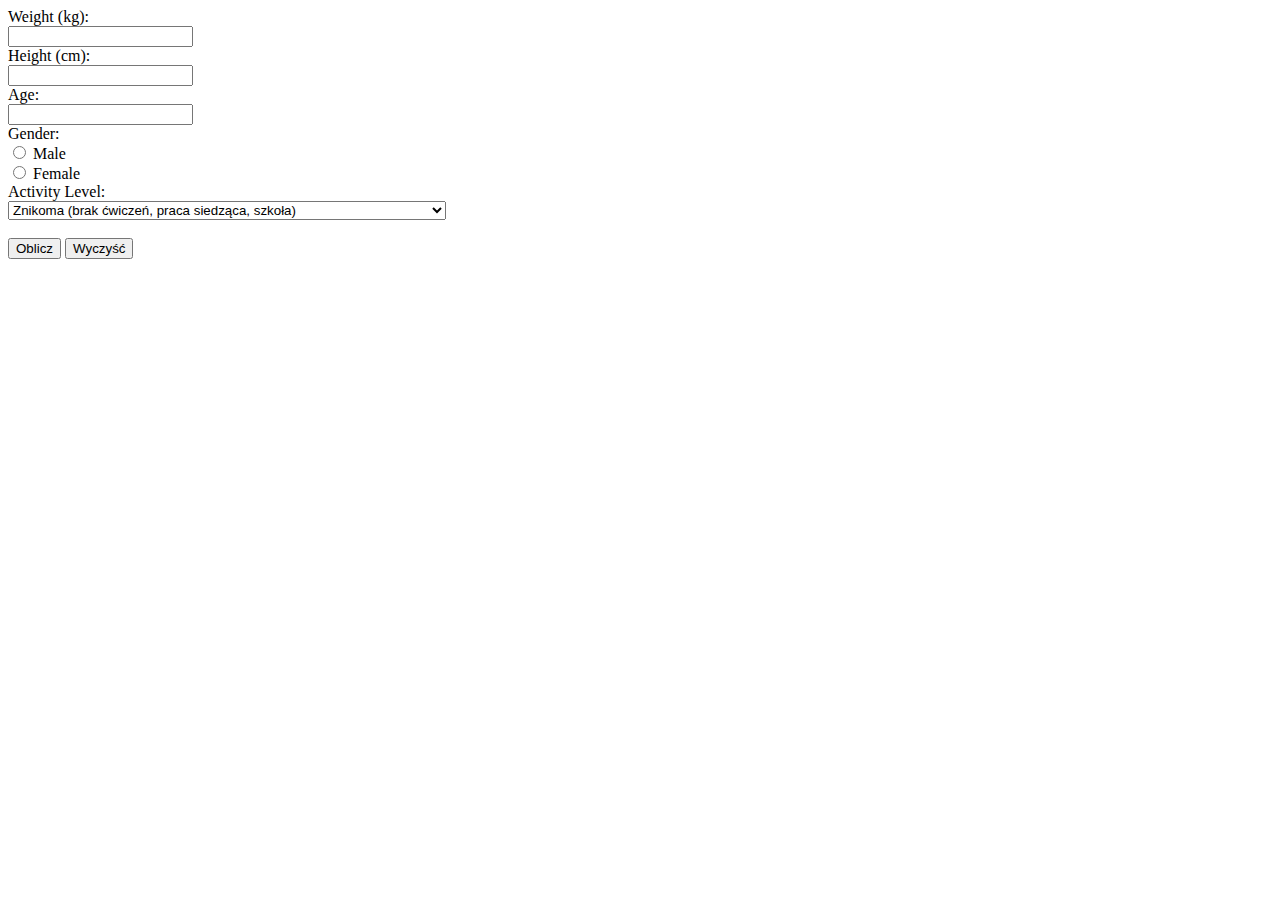
==== commit 6640e5e5: "działa kalkulator cut" ====
--- a/kalkulator kalorii/index.html
+++ b/kalkulator kalorii/index.html
@@ -19,18 +19,21 @@
       <label for="female">Female</label><br>
       <label for="activity-level">Activity Level:</label><br>
       <select id="activity-level">
-        <option value="sedentary">Sedentary</option>
-        <option value="lightly active">Lightly Active</option>
-        <option value="moderately active">Moderately Active</option>
-        <option value="very active">Very Active</option>
-        <option value="extra active">Extra Active</option>
+        <option value="sedentary">Znikoma (brak ćwiczeń, praca siedząca, szkoła)</option>
+        <option value="lightly active">Bardzo mała (ćwiczenia raz na tydzień, praca lekka)</option>
+        <option value="moderately active">Umiarkowana (ćwiczenia dwa razy w tygodniu - intensywność średnia)</option>
+        <option value="very active">Wysoka (dość ciężki trening kilka razy w tygodniu)</option>
+        <option value="extra active">Bardzo wysoka (co najmniej cztery ciężkie treningi w tygodniu)</option>
       </select>
       <br><br>
-      <button type="button" id="button">Calculate Caloric Intake</button>
+      <button type="button" id="button">Oblicz</button>
       <button id="reset">Wyczyść</button>
     </form> 
     <br>
     <div id="result"></div>
+    <div id="protein"></div>
+    <div id="fat"></div>
+    <div id="carb"></div>
     <script type="text/javascript" src="script.js"></script>
       </body>
       </html>
